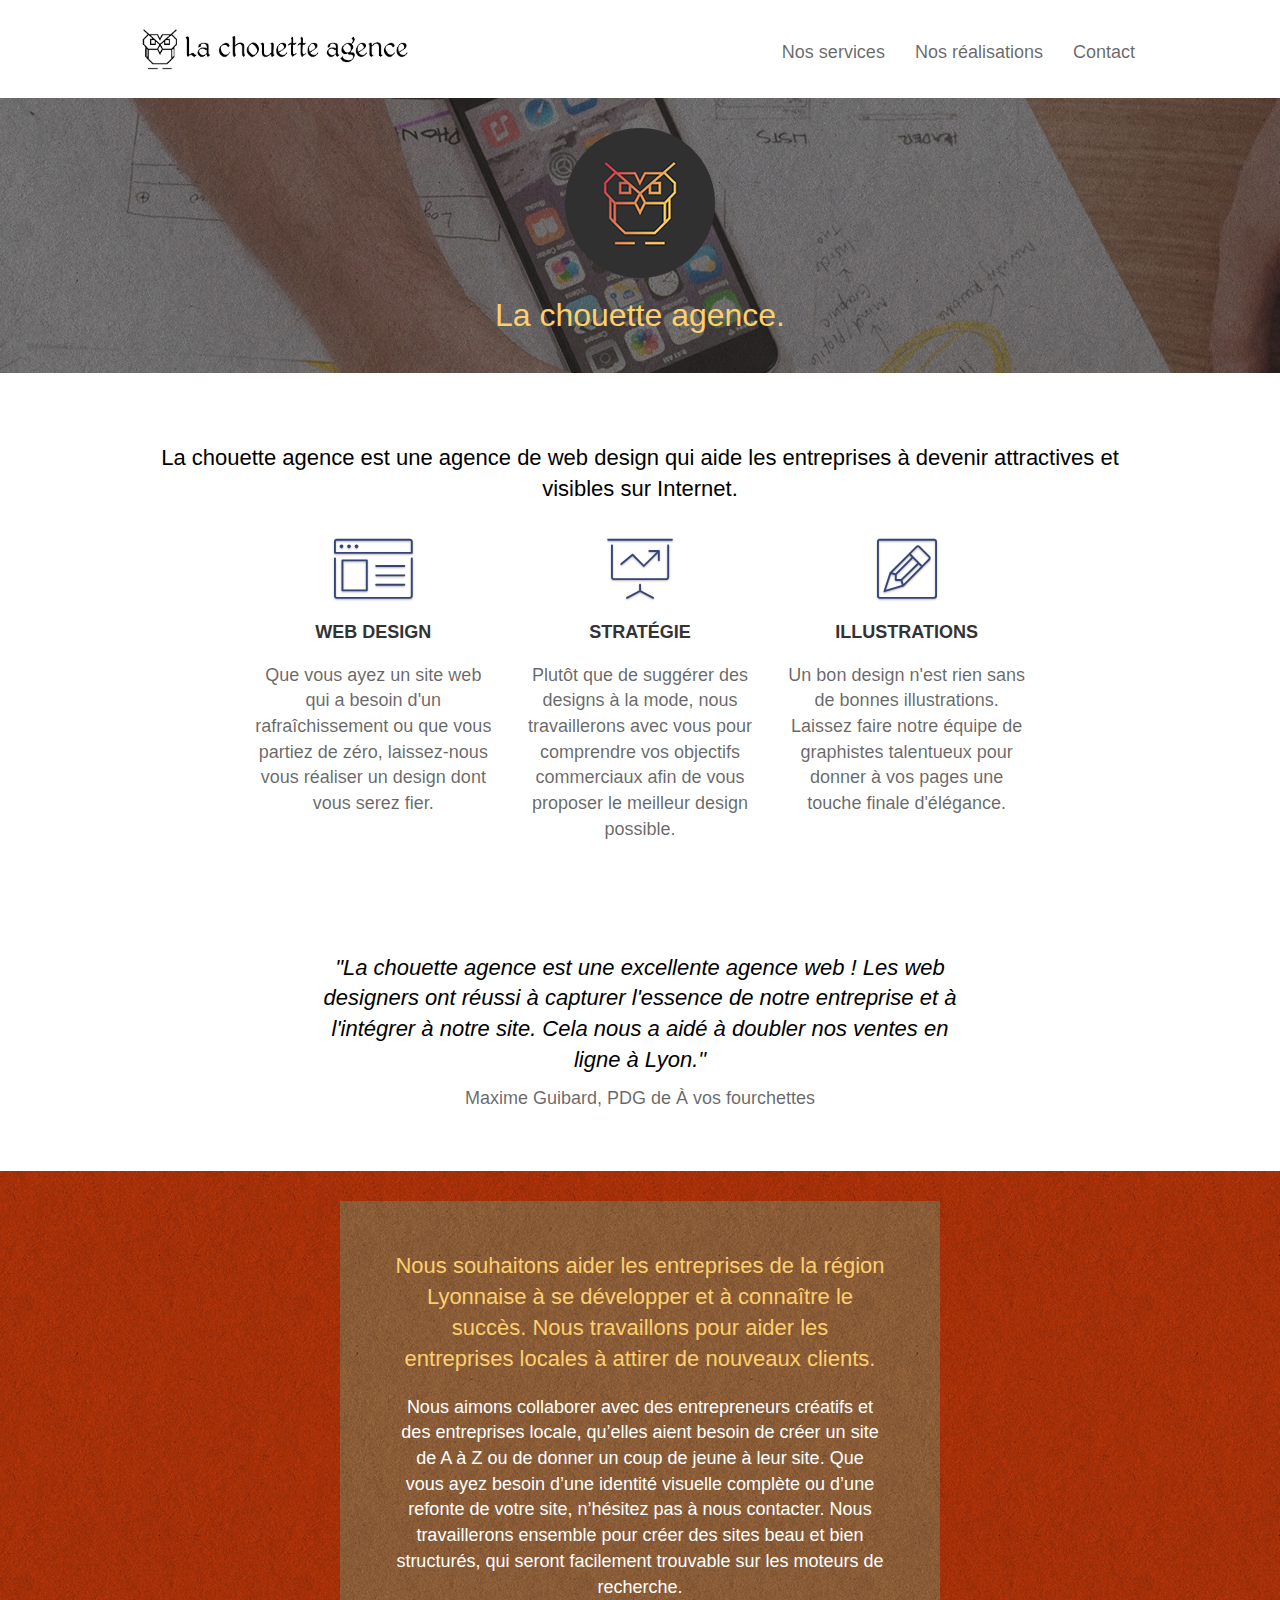
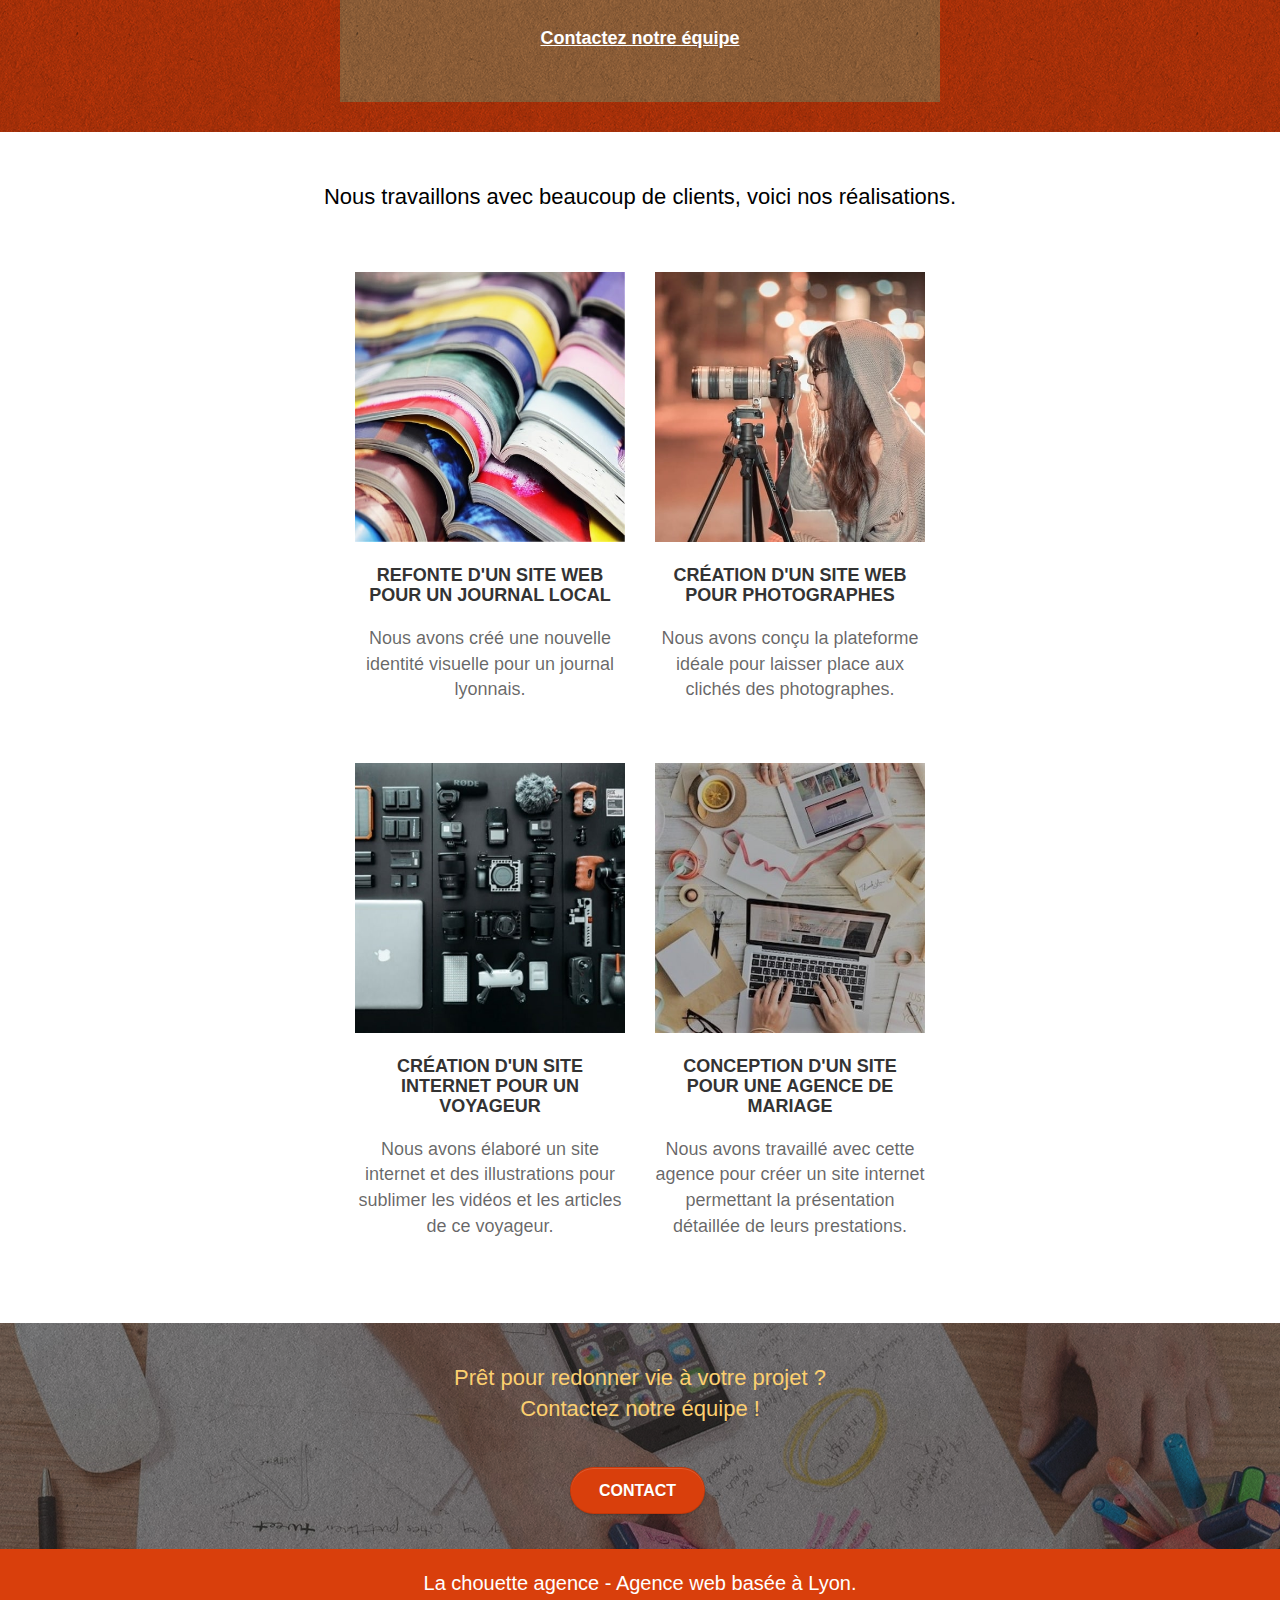
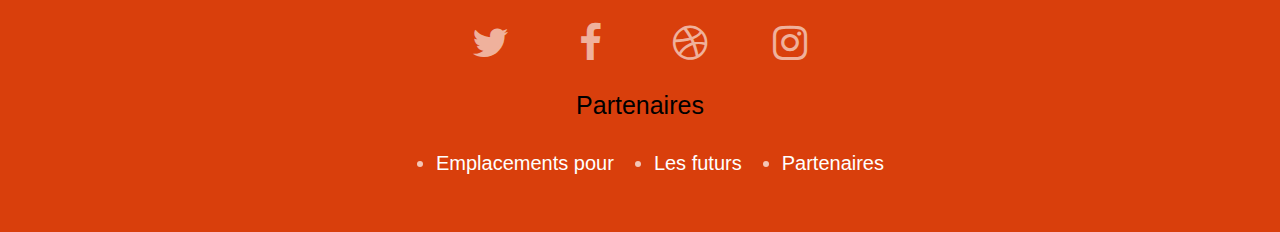
==== index.html @ 9262b7ac "Add files via upload" ====
<!doctype html>
<html lang="fr">
<head>
    <meta charset="utf-8">
    <meta name="keywords" content="agence web design, agence web design Lyon, web designer Lyon,
								   création site web, création site internet, internet design, 
								   web developers, creative web, web ux, meilleur web design, graphiste web,">
    <meta name="description" content="La Chouette agence est une agence de Web Design basée à Lyon 
									  qui vous aidera à réaliser le site internet idéal, adapter à vos besoins !">
    <meta name="viewport" content="width=device-width, initial-scale=1.0, viewport-fit=cover">

    <link rel="shortcut icon" type="image/png" href="favicon.jpg">
	<link rel="stylesheet" type="text/css" href="./css/bootstrap.css">
	<link rel="stylesheet" type="text/css" href="style.css">
	<link rel="stylesheet" type="text/css" href="./css/font-awesome.css">
	<link rel="stylesheet" type="text/css" href="./css/et-line.css">
	<link rel="canonical" href="https://leo-webdev.github.io/LeoBousquet_4_16042021/index.html" />

    <title>La Chouette Agence - Agence Web Design</title>

</head>

<body>
	<!-- Principal conteneur -->
	<div class="page-container">
		
		<!-- bloc-0 -->
		<header class="bloc bgc-white l-bloc " id="bloc-0" role="banner">
			<div class="container bloc-sm">
		
				<nav class="navbar row">
					<div class="navbar-header">
						<a class="navbar-brand" href="index.html">
							<img src="img/la-chouette-agence.png" alt="Logo La Chouette Agence, entreprise de Web Design basé à Lyon" height="50" />
						</a>
						<button id="nav-toggle" type="button" class="ui-navbar-toggle navbar-toggle" data-toggle="collapse" data-target=".navbar-1" role="button" aria-label="Contact">
							<span class="icon-bar"></span>
							<span class="icon-bar"></span>
							<span class="icon-bar"></span>
						</button>
					</div>
					<div class="collapse navbar-collapse navbar-1 special-dropdown-nav">
						<ul class="site-navigation nav navbar-nav">
							<li>
								<a href="#bloc-2-services">Nos services</a>
							</li>
							<li>
								<a href="#bloc-4-portfolio">Nos réalisations</a>
							</li>
							<li>
								<a href="page2.html">Contact</a>
							</li>
						</ul>
					</div>
				</nav>
			</div>
		</header>
		<!-- bloc-0 END -->

		<!-- bloc-1-presentation -->
		<div class="bloc bgc-dark-slate-blue bg-banniere d-bloc bg-t-edge bloc-bg-texture texture-paper b-parallax" id="bloc-1-hero">
			<div class="container bloc-lg">
				<div class="row tight-width-whitespace">
					<div class="col-sm-12">
						<img src="img/logo.png" class="center-block image-resize-mode" alt="Logo La Chouette Agence, entreprise de Web Design basé à Lyon" />
						<h1 class="text-center hero-bloc-text tc-yellow ">
							La chouette agence.
						</h1>
					</div>
				</div>
			</div>
		</div>
		<!-- bloc-1-presentation END -->

		<!-- bloc-2-services -->
		<div class="bloc bgc-white l-bloc" id="bloc-2-services">
			<div class="container bloc-md">
				<div class="row">
					<div class="col-sm-12 text-center">
						<h2>La chouette agence est une agence de web design qui aide les entreprises à devenir 
							attractives et visibles sur Internet.</h2>
					</div>
				</div>
				<div class="row voffset-lg med-width-whitespace">
					<div class="col-sm-4">
						<div class="text-center">
							<span class="et-icon-browser sm-shadow icon-dark-slate-blue icons icon-lg"></span>
						</div>
						<h3 class="mg-md text-center">
							Web design
						</h3>
						<p class="text-center ">
							Que vous ayez un site web qui a besoin d'un rafraîchissement ou que vous partiez de 
							zéro, laissez-nous vous réaliser un design dont vous serez fier.
						</p>
					</div>
					<div class="col-sm-4">
						<div class="text-center">
							<span class="et-icon-presentation sm-shadow icon-dark-slate-blue icons icon-lg"></span>
						</div>
						<h3 class="mg-md text-center">
							Stratégie
						</h3>
						<p class="text-center ">
							Plutôt que de suggérer des designs à la mode, nous travaillerons avec vous pour comprendre 
							vos objectifs commerciaux afin de vous proposer le meilleur design possible.
						</p>
					</div>
					<div class="col-sm-4">
						<div class="text-center">
							<span class="et-icon-edit sm-shadow icon-dark-slate-blue icons icon-lg"></span>
						</div>
						<h3 class="mg-md text-center">
							Illustrations
						</h3>
						<p class="text-center ">
							Un bon design n'est rien sans de bonnes illustrations. Laissez faire notre équipe de 
							graphistes talentueux pour donner à vos pages une touche finale d'élégance.
						</p>
					</div>
				</div>
				<div class="row voffset-lg voffset">
					<div class="col-xs-12 col-md-8 col-md-offset-2 text-center">
						<h2 class="italic">"La chouette agence est une excellente agence web ! Les web designers ont réussi à capturer 
							l'essence de notre entreprise et à l'intégrer à notre site. Cela nous a aidé à doubler nos 
							ventes en ligne à Lyon."</h2>
						<p>Maxime Guibard, PDG de À vos fourchettes</p>
					</div>
				</div>
			</div>
		</div>
		<!-- bloc-2-services END -->

		<!-- bloc-3-what-i-do -->
		<div class="bloc tc-yellow bgc-atomic-tangerine bg-presentation d-bloc bloc-bg-texture texture-paper b-parallax" id="bloc-3-what-i-do">
			<div class="container bloc-lg">
				<div class="row tight-width-whitespace black-background">
					<div class="col-sm-12">
						<h2 class="mg-md text-center tc-yellow">
							Nous souhaitons aider les entreprises de la région Lyonnaise à se développer et à connaître 
							le succès. Nous travaillons pour aider les entreprises locales à attirer de nouveaux clients.<br>
						</h2>
						<p class="text-center white">
							Nous aimons collaborer avec des entrepreneurs créatifs et des entreprises locale, qu’elles 
							aient besoin de créer un site de A à Z ou de donner un coup de jeune à leur site. Que vous 
							ayez besoin d’une identité visuelle complète ou d’une refonte de votre site, n’hésitez pas 
							à nous contacter. Nous travaillerons ensemble pour créer des sites beau et bien structurés, 
							qui seront facilement trouvable sur les moteurs de recherche.<br><br>
							<a class="ltc-white bold-link" href="page2.html">Contactez notre équipe</a>
						</p>
					</div>
				</div>
			</div>
		</div>
		<!-- bloc-3-what-i-do END -->

		<!-- bloc-4-portfolio -->
		<div class="bloc bgc-white bg-repeat l-bloc" id="bloc-4-portfolio">
			<div class="container bloc-lg">
				<div class="row">
					<div class="col-sm-12 text-center">
						<h2>Nous travaillons avec beaucoup de clients, voici nos réalisations.</h2>
					</div>
				</div>
				<div class="row tight-width-whitespace portfolio-row">
					<div class="col-sm-6">
						<a href="#" data-lightbox="img/1.jpg" data-gallery-id="gallery-1" data-caption="Refonte d'un site web pour un journal local" data-frame="snapshot-lb">
							<img src="img/1.jpg" alt="Image de livres" class="img-responsive portfolio-thumb" />
						</a>
						<h3 class="mg-md text-center">
							Refonte d'un site web pour un journal local
						</h3>
						<p class="text-center">
							Nous avons créé une nouvelle identité visuelle pour un journal lyonnais.
						</p>
					</div>
					<div class="col-sm-6">
						<a href="#" data-lightbox="img/2.jpg" data-gallery-id="gallery-1" data-caption="Création d'un site web pour photographes" data-frame="snapshot-lb">
							<img src="img/2.jpg" class="img-responsive portfolio-thumb" alt="Image d'une photographe" />
						</a>
						<h3 class="mg-md text-center">
							Création d'un site web pour photographes
						</h3>
						<p class="text-center">
							Nous avons conçu la plateforme idéale pour laisser place aux clichés des photographes.
						</p>
					</div>
				</div>
				<div class="row tight-width-whitespace portfolio-row">
					<div class="col-sm-6">
						<a href="#" data-lightbox="img/3.jpg" data-gallery-id="gallery-1" data-caption="Création d'un site internet pour un voyageur" data-frame="snapshot-lb">
							<img src="img/3.jpg" class="img-responsive portfolio-thumb" alt="Image de matérial audiovisuel"/>
						</a>
						<h3 class="mg-md text-center">
							Création d'un site internet pour un voyageur
						</h3>
						<p class="text-center">
							Nous avons élaboré un site internet et des illustrations pour sublimer les vidéos et les articles de ce voyageur.
						</p>
					</div>
					<div class="col-sm-6">
						<a href="#" data-lightbox="img/4.jpg" data-gallery-id="gallery-1" data-caption="Conception d'un site pour une agence de mariage" data-frame="snapshot-lb">
							<img src="img/4.jpg" class="img-responsive portfolio-thumb" alt="Image d'un bureau partagé, très encombré" />
						</a>
						<h3 class="mg-md text-center">
							Conception d'un site pour une agence de mariage
						</h3>
						<p class="text-center">
							Nous avons travaillé avec cette agence pour créer un site internet permettant la présentation détaillée de leurs prestations.
						</p>
					</div>
				</div>
			</div>
		</div>
		<!-- bloc-4-portfolio END -->

		<!-- bloc-5-cta -->
		<div class="bloc bgc-dark-slate-blue bg-banniere d-bloc bloc-bg-texture texture-paper" id="bloc-5-cta">
			<div class="container bloc-lg">
				<div class="row">
					<h2 class="mg-md text-center tc-yellow">
						Prêt pour redonner vie à votre projet ?<br>Contactez notre équipe !
					</h2>
					<div class="col-sm-12 text-center">
						<a href="page2.html" class="btn btn-atomic-tangerine btn-clean btn-rd btn-lg cta-hero">Contact</a>
					</div>
				</div>
			</div>
		</div>
		<!-- bloc-5-cta END -->

		<!-- Footer - bloc-8 -->
		<footer class="bloc bgc-atomic-tangerine d-bloc" id="bloc-8" role="contentinfo">
			<div class="container bloc-sm">
				<div class="row">
					<div class="col-sm-12">
						<p class="text-center white bigger-font">
							La chouette agence - Agence web basée à Lyon.<br>
						</p>
						<div class="row row-no-gutters social">
							<div class="col-sm-3">
								<div class="text-center">
									<a class="social" target="_blank" href="https://twitter.com/" title="twitter" rel="noopener">
										<span class="fa fa-twitter icon-md"></span>
									</a>
								</div>
							</div>
							<div class="col-sm-3">
								<div class="text-center">
									<a class="social" target="_blank" href="https://facebook.com/" title="facebook" rel="noopener">
										<span class="fa fa-facebook icon-md"></span>
									</a>
								</div>
							</div>
							<div class="col-sm-3">
								<div class="text-center">
									<a class="social" target="_blank" href="https://dribbble.com/" title="dribbble" rel="noopener">
										<span class="fa fa-dribbble icon-md"></span>
									</a>
								</div>
							</div>
							<div class="col-sm-3">
								<div class="text-center">
									<a class="social" target="_blank" href="https://instagram.com/" title="instagram" rel="noopener">
										<span class="fa fa-instagram icon-md"></span>
									</a>
								</div>
						</div>
					</div>
					<div class="partners">
						<p class="black">Partenaires</p>
						<div class="partners-div">
							<ul>
								<li><a href="#">Emplacements pour</a></li>
							</ul>
							<ul>
								<li><a href="#">Les futurs</a></li>
							</ul>
							<ul>
								<li><a href="#">Partenaires</a></li>
							</ul>
						</div>
				</div>
			</div>
		</div>
		</footer>
		<!-- Footer - bloc-8 END -->

	</div>
	<!-- Principal conteneur END -->

	<script src="./js/jquery-2.1.0.js"></script>
	<script src="./js/bootstrap.js"></script>
	<script src="./js/blocs.js"></script>
	<script src="./js/jquery.touchSwipe.js"></script>
	<script src="./js/gmaps.js"></script>

		<!-- Analytics -->
	<!-- Global site tag (gtag.js) - Google Analytics / Google Search Console -->
	<!--<script async src="https://www.googletagmanager.com/gtag/js?id=UA-195037238-1"></script>
	<script>
	window.dataLayer = window.dataLayer || [];
	function gtag(){dataLayer.push(arguments);}
	gtag('js', new Date());

	gtag('config', 'UA-195037238-1');
	</script>-->
	<!-- Analytics END -->

</body>

</html>
---- style.css ----
body{margin:0;padding:0;background:#fff;overflow-x:hidden;-webkit-font-smoothing:antialiased;-moz-osx-font-smoothing:grayscale}a,button{transition:all .3s ease-in-out;outline:0!important}a:hover{text-decoration:none;cursor:pointer}.bloc{width:100%;clear:both;background:50% 50% no-repeat;padding:0 50px;-webkit-background-size:cover;-moz-background-size:cover;-o-background-size:cover;background-size:cover;position:relative}.bloc .container{padding-left:0;padding-right:0}.bloc-lg{padding:30px 50px}.bloc-md{padding:50px}.bloc-sm{padding:20px 50px}.bg-b-edge,.bg-bl-edge,.bg-br-edge,.bg-center,.bg-l-edge,.bg-r-edge,.bg-repeat,.bg-t-edge,.bg-tl-edge,.bg-tr-edge{-webkit-background-size:auto!important;-moz-background-size:auto!important;-o-background-size:auto!important;background-size:auto!important}.bg-repeat{background:repeat}.bg-t-edge{background:top no-repeat}.bloc-bg-texture::before{content:"";background-size:2px 2px;position:absolute;top:0;bottom:0;left:0;right:0}.partners,.social{display:flex;margin:25px 15px;justify-content:space-around}.partners{flex-direction:column;align-items:center}.partners-div{display:flex;font-size:20px}.black{color:#000;font-size:25px;padding-bottom:15px}.texture-paper::before{background:url(img/texture-paper.png);background-size:280px 280px}.b-parallax{background-attachment:fixed}.d-bloc{color:rgba(255,255,255,.7)}.d-bloc button:hover{color:rgba(255,255,255,.9)}.d-bloc .icon-round,.d-bloc .icon-rounded,.d-bloc .icon-semi-rounded-a,.d-bloc .icon-semi-rounded-b,.d-bloc .icon-square{border-color:rgba(255,255,255,.9)}.d-bloc .divider-h span{border-color:rgba(255,255,255,.2)}.d-bloc .a-btn,.d-bloc .navbar a,.d-bloc .navbar-brand,.d-bloc a .icon-lg,.d-bloc a .icon-md,.d-bloc a .icon-sm,.d-bloc a .icon-xl,.d-bloc h1 a,.d-bloc h2 a,.d-bloc h3 a,.d-bloc h4 a,.d-bloc h5 a,.d-bloc h6 a,.d-bloc p a{color:rgba(255,255,255,.6)}.d-bloc .a-btn:hover,.d-bloc .navbar a:hover,.d-bloc .navbar-brand:hover,.d-bloc a:hover .icon-lg,.d-bloc a:hover .icon-md,.d-bloc a:hover .icon-sm,.d-bloc a:hover .icon-xl,.d-bloc h1 a:hover,.d-bloc h2 a:hover,.d-bloc h3 a:hover,.d-bloc h4 a:hover,.d-bloc h5 a:hover,.d-bloc h6 a:hover,.d-bloc p a:hover{color:#fff}.d-bloc .navbar-toggle .icon-bar{background:#fff}.d-bloc .btn-wire,.d-bloc .btn-wire:hover{color:#fff;border-color:#fff}.d-bloc .panel{color:rgba(0,0,0,.5)}.d-bloc .panel button:hover{color:rgba(0,0,0,.7)}.d-bloc .panel icon{border-color:rgba(0,0,0,.7)}.d-bloc .panel .divider-h span{border-color:rgba(0,0,0,.1)}.d-bloc .panel .a-btn{color:rgba(0,0,0,.6)}.d-bloc .panel .a-btn:hover{color:#000}.d-bloc .panel .btn-wire,.d-bloc .panel .btn-wire:hover{color:rgba(0,0,0,.7);border-color:rgba(0,0,0,.3)}.d-bloc .panel,.l-bloc{color:rgba(0,0,0,.5)}.d-bloc .panel button:hover,.l-bloc button:hover{color:rgba(0,0,0,.7)}.l-bloc .icon-round,.l-bloc .icon-rounded,.l-bloc .icon-semi-rounded-a,.l-bloc .icon-semi-rounded-b,.l-bloc .icon-square{border-color:rgba(0,0,0,.7)}.d-bloc .panel .divider-h span,.l-bloc .divider-h span{border-color:rgba(0,0,0,.1)}.d-bloc .panel .a-btn,.l-bloc .a-btn,.l-bloc .navbar a,.l-bloc .navbar-brand,.l-bloc a .icon-lg,.l-bloc a .icon-md,.l-bloc a .icon-sm,.l-bloc a .icon-xl,.l-bloc h1 a,.l-bloc h2 a,.l-bloc h3 a,.l-bloc h4 a,.l-bloc h5 a,.l-bloc h6 a,.l-bloc p a{color:rgba(0,0,0,.6)}.d-bloc .panel .a-btn:hover,.l-bloc .a-btn:hover,.l-bloc .navbar a:hover,.l-bloc .navbar-brand:hover,.l-bloc a:hover .icon-lg,.l-bloc a:hover .icon-md,.l-bloc a:hover .icon-sm,.l-bloc a:hover .icon-xl,.l-bloc h1 a:hover,.l-bloc h2 a:hover,.l-bloc h3 a:hover,.l-bloc h4 a:hover,.l-bloc h5 a:hover,.l-bloc h6 a:hover,.l-bloc p a:hover{color:#000}.l-bloc .navbar-toggle .icon-bar{color:rgba(0,0,0,.6)}.d-bloc .panel .btn-wire,.d-bloc .panel .btn-wire:hover,.l-bloc .btn-wire,.l-bloc .btn-wire:hover{color:rgba(0,0,0,.7);border-color:rgba(0,0,0,.3)}.voffset{margin-top:30px}.voffset-lg{margin-top:80px}.row-no-gutters{margin-right:0;margin-left:0}.row.row-no-gutters>[class*=" col-"],.row.row-no-gutters>[class^=col-]{padding-right:0;padding-left:0}#bloc-1-hero h1{font-size:32px}.navbar{margin-bottom:0;z-index:1}.navbar-brand{height:auto;padding:3px 15px;font-size:25px;font-weight:400;font-weight:600;line-height:44px}.navbar-brand img{max-height:200px;margin:0 5px 0 0;display:inline}.navbar-brand img[src$=svg]{min-width:100px}.nav-center .navbar-brand img{margin:0}.navbar .nav{padding-top:2px;margin-right:-16px;float:right;z-index:1}.nav>li{float:left;margin-top:4px;font-size:18px}.navbar-nav .open .dropdown-menu>li>a{text-align:inherit}.nav>li a:focus,.nav>li a:hover{background:0 0}.navbar-toggle{margin:10px 10px 0 0;border:0}.navbar-toggle:hover{background:0 0!important}.navbar-toggle .icon-bar{background-color:rgba(0,0,0,.5);width:26px}.nav-invert .navbar .nav{float:left}.nav-invert .navbar-brand,.nav-invert .navbar-header{float:right;position:relative;z-index:2}@media (min-width:768px){.site-navigation{position:absolute;top:50%;right:20px;transform:translate(0,-50%);-webkit-transform:translateY(-50%)}.nav>li .dropdown-menu a,.nav>li .dropdown-menu a:hover{color:#484848}.nav-invert .site-navigation{left:0;right:0}.nav-center{text-align:center}.nav-center .navbar-header{width:100%}.nav-center .nav>li,.nav-center .navbar-brand,.nav-center .navbar-header{float:none;display:inline-block}.nav-center .site-navigation{position:relative;width:100%;right:0;margin-right:0;margin-top:20px}.nav-center.mini-nav .navbar-toggle{float:none;margin:10px auto 0}}.nav>li>.dropdown a{background:0 0!important;display:block;padding:14px 15px}nav .caret{margin:0 5px}.dropdown-menu .dropdown-menu{top:-8px;left:100%}.dropdown-menu .dropmenu-flow-right{top:100%;left:0;margin-left:-1px;border-top-left-radius:0;border-top-right-radius:0}.dropdown-menu .dropdown span{border:4px solid #000;border-top-color:transparent;border-right-color:transparent;border-bottom-color:transparent;margin:6px -5px 0 0!important;float:right}.mg-md{margin-top:10px;margin-bottom:20px}.mg-lg{margin-top:10px;margin-bottom:40px}.btn{margin:0 5px 5px 0}.btn.pull-right{margin:0 0 5px 5px}.btn-d,.btn-d:focus,.btn-d:hover{color:#fff;background:rgba(0,0,0,.3)}button{outline:0!important}.btn-rd{border-radius:40px}.btn-clean{border:1px solid rgba(0,0,0,.08);border-bottom-color:rgba(0,0,0,.1);text-shadow:0 1px 0 rgba(0,0,1,.1);box-shadow:0 1px 3px rgba(0,0,1,.25),inset 0 1px 0 0 rgba(255,255,255,.15)}.icon-md{font-size:40px!important;padding-top:15px}.bigger-font{font-size:20px}.icon-lg{font-size:60px!important}.sm-shadow{text-shadow:0 1px 2px rgba(0,0,0,.3)}.panel-sq,.panel-sq .panel-footer,.panel-sq .panel-heading{border-radius:0}.panel-rd{border-radius:30px}.panel-rd .panel-heading{border-radius:29px 29px 0 0}.panel-rd .panel-footer{border-radius:0 0 29px 29px}.form-control{border-color:rgba(0,0,0,.1);box-shadow:none}.scrollToTop{width:40px;height:40px;position:fixed;bottom:20px;right:20px;opacity:0;z-index:500;transition:all .3s ease-in-out}.scrollToTop span{margin-top:6px}.showScrollTop{font-size:14px;opacity:1}a[data-lightbox]{position:relative;display:block;text-align:center}a[data-lightbox]:hover::before{content:"+";font-family:HelveticaNeue-Light,"Helvetica Neue Light","Helvetica Neue",Helvetica,Arial;font-size:32px;width:50px;height:50px;margin-left:-25px;border-radius:50%;background:rgba(0,0,0,.6);color:#fff;font-weight:100;z-index:1;position:absolute;top:50%;transform:translateY(-50%);-webkit-transform:translateY(-50%)}a[data-lightbox]:hover img{opacity:.6;-webkit-animation-fill-mode:none;animation-fill-mode:none}#lightbox-modal{display:flex;align-items:center}#lightbox-modal .modal-dialog{width:90%;max-width:900px;margin:0 auto 0}#lightbox-modal .modal-dialog img{max-height:90vh;margin:0 auto}.lightbox-caption{padding:20px;color:#fff;background:rgba(0,0,0,.5);position:absolute;left:15px;right:15px;bottom:5px}.close-lightbox{color:#fff;font-size:30px;position:absolute;top:20px;right:20px;z-index:20;background:rgba(0,0,0,.5);border:none;line-height:30px;padding:0 9px 5px;opacity:.3}.close-lightbox:hover,.next-lightbox:hover,.prev-lightbox:hover{opacity:1;color:#fff}.next-lightbox,.prev-lightbox{font-size:20px;color:rgba(255,255,255,.9);background:rgba(0,0,0,.5);transition:all .2s ease-in-out;position:absolute;top:45%;z-index:1;opacity:.4}.next-lightbox{padding:6px 8px 1px 13px;right:25px}.prev-lightbox{padding:6px 13px 1px 10px;left:25px}.snapshot-lb .modal-body{padding-bottom:45px}.snapshot-lb .lightbox-caption{padding:0;color:rgba(0,0,0,.5);background:0 0}.btn,h1,h2,h3,h4,h5,h6,label{font-family:helvetica;font-weight:400;color:#000!important}p{color:rgba(0,0,0,.6)}a{color:#fff}.italic{font-style:italic}.container{max-width:1000px}.hero-bloc-text{font-size:38px}.hero-bloc-text-sub{font-size:36px}.statement-bloc-text{line-height:26px;font-style:italic;font-size:20px;text-align:center;font-weight:lighter;max-width:520px;margin:auto auto auto auto}p{font-size:18px}.tight-width-whitespace{max-width:600px;margin:auto auto auto auto}.h1{font-size:20px;font-family:"Open Sans"}.cta-hero{margin-top:22px;color:#fff!important;text-transform:uppercase;padding:12px 28px 12px 28px;font-size:16px;font-weight:700}.social{max-width:400px;margin:auto auto auto auto}h2{font-size:22px;line-height:1.4em;position:relative}h3{font-size:18px;text-transform:uppercase;font-weight:600;color:#333!important}.med-width-whitespace{max-width:800px;margin:auto auto auto auto;box-shadow:0 0 0 #000}h1{color:#333!important}h4{color:#333!important}.icons{margin-bottom:14px;margin-top:24px}.white{color:#fff!important}.portfolio-thumb{margin-bottom:24px}.portfolio-row{margin-bottom:44px;margin-top:50px}.avatar{box-shadow:0 4px 9px rgba(0,0,0,.3)}.black-background{background-color:rgba(165,147,99,.7);padding:40px 40px 40px 40px}.bold-link{font-weight:900;text-decoration:underline!important}.bgc-white{background-color:#fff}.bgc-dark-slate-blue{background-color:#364577}.bgc-atomic-tangerine{background-color:#d93f0c}.tc-white{color:#fff!important}.tc-yellow{color:#fccf6f!important}.btn-atomic-tangerine{background:#d93f0c;color:#fff!important}.btn-atomic-tangerine:hover{background:#c27956!important;color:#fff!important}.ltc-white{color:#fff!important}.ltc-white:hover{color:#ccc!important}.ltc-atomic-tangerine{color:#f3976c!important}.ltc-atomic-tangerine:hover{color:#c27956!important}.icon-dark-slate-blue{color:#364577!important;border-color:#364577!important}.bg-dots-bg{background-image:url(img/dots-bg.png)}.bg-lines-h2-bg{background-image:url(img/lines-h2-bg.png)}.bg-banniere{background-image:url(img/la-chouette-agence-banniere.jpg)}.bg-presentation{background-image:url(img/image-de-presentation.jpg)}@media (max-width:1024px){.bloc{padding-left:20px;padding-right:20px}.bloc-tile-2.full-width-bloc .container,.bloc-tile-3.full-width-bloc .container,.bloc-tile-4.full-width-bloc .container,.bloc.full-width-bloc{padding-left:0;padding-right:0}}@media (max-width:992px) and (min-width:768px){.navbar .nav{max-width:80%}.nav-center.navbar .nav{max-width:100%}}@media only screen and (min-device-width:768px) and (max-device-width:1024px) and (orientation:landscape){.b-parallax{background-attachment:scroll}}@media only screen and (min-device-width:1024px) and (max-device-width:1366px) and (-webkit-min-device-pixel-ratio:1.5){.b-parallax{background-attachment:scroll}}@media (max-width:991px){.container{width:100%}.b-parallax{background-attachment:scroll}#hero-bloc,.page-container{overflow-x:hidden;position:relative}.bloc{padding-left:constant(safe-area-inset-left);padding-right:constant(safe-area-inset-right)}.bloc-group,.bloc-group .bloc{display:block;width:100%}.bloc-fill-screen .fill-bloc-bottom-edge,.bloc-fill-screen .fill-bloc-top-edge{padding:0 20px;padding-left:constant(safe-area-inset-left);padding-right:constant(safe-area-inset-right)}}@media (max-width:767px){.page-container{overflow-x:hidden;position:relative}#disqus_thread,h1,h2,h3,h4,h5,h6,p{padding-left:10px!important;padding-right:10px!important}.b-parallax{background-attachment:scroll}.navbar .nav{padding-top:0;border-top:1px solid rgba(0,0,0,.2);float:none!important}.navbar.row{margin-left:0;margin-right:0}.site-navigation{position:inherit;transform:none;-webkit-transform:none;-ms-transform:none}.nav>li{margin-top:0;border-bottom:1px solid rgba(0,0,0,.1);background:rgba(0,0,0,.05);text-align:left;padding-left:15px;width:100%}.nav>li:hover{background:rgba(0,0,0,.08)}.dropdown .dropdown a .caret{float:none;margin:5px 0 0 10px!important;border:4px solid #000;border-bottom-color:transparent;border-right-color:transparent;border-left-color:transparent}#hero-bloc .navbar .nav{background:rgba(0,0,0,.8)}#hero-bloc .navbar .nav a{color:rgba(255,255,255,.6)}.hero{padding:50px 0}.hero-nav{left:-1px;right:-1px}.navbar-collapse{padding:0;overflow-x:hidden;-webkit-box-shadow:none;box-shadow:none}.navbar-brand img{max-height:40px;width:auto}.nav-invert .navbar-header{float:none;width:100%}.nav-invert .navbar-toggle{float:left;margin-left:10px}.bloc{padding-left:0;padding-right:0}.bloc-lg,.bloc-xl,.bloc-xxl{padding:40px 0}.bloc-md,.bloc-sm{padding-left:0;padding-right:0}.bloc-fill-screen .fill-bloc-bottom-edge,.bloc-fill-screen .fill-bloc-top-edge,.bloc-tile-2 .container,.bloc-tile-3 .container,.bloc-tile-4 .container{padding-left:0;padding-right:0}.a-block{padding:0 10px}.btn-dwn{display:none}.voffset{margin-top:5px}.voffset-md{margin-top:20px}.voffset-lg{margin-top:30px}form{padding:5px}.close-lightbox{display:inline-block}.blocsapp-device-iphone5{background-size:216px 425px;padding-top:60px;width:216px;height:425px}.blocsapp-device-iphone5 img{width:180px;height:320px}}@media (max-width:400px){.bloc{padding-left:0;padding-right:0}}@media (max-width:767px){.bloc-mob-center-text{text-align:center}}
---- css/et-line.css ----
@font-face {
    font-family: et-line;
    src: url(../fonts/et-line.woff),
         url(../fonts/et-line.svg#et-line);
}

.et-icon-browser,
.et-icon-edit,
.et-icon-presentation
 {
    font-family: et-line;
    line-height: 1;
    display: inline-block
}

.et-icon-browser:before {
    content: "\e00c"
}

.et-icon-edit:before {
    content: "\e01c"
}

.et-icon-presentation:before {
    content: "\e00e"
}
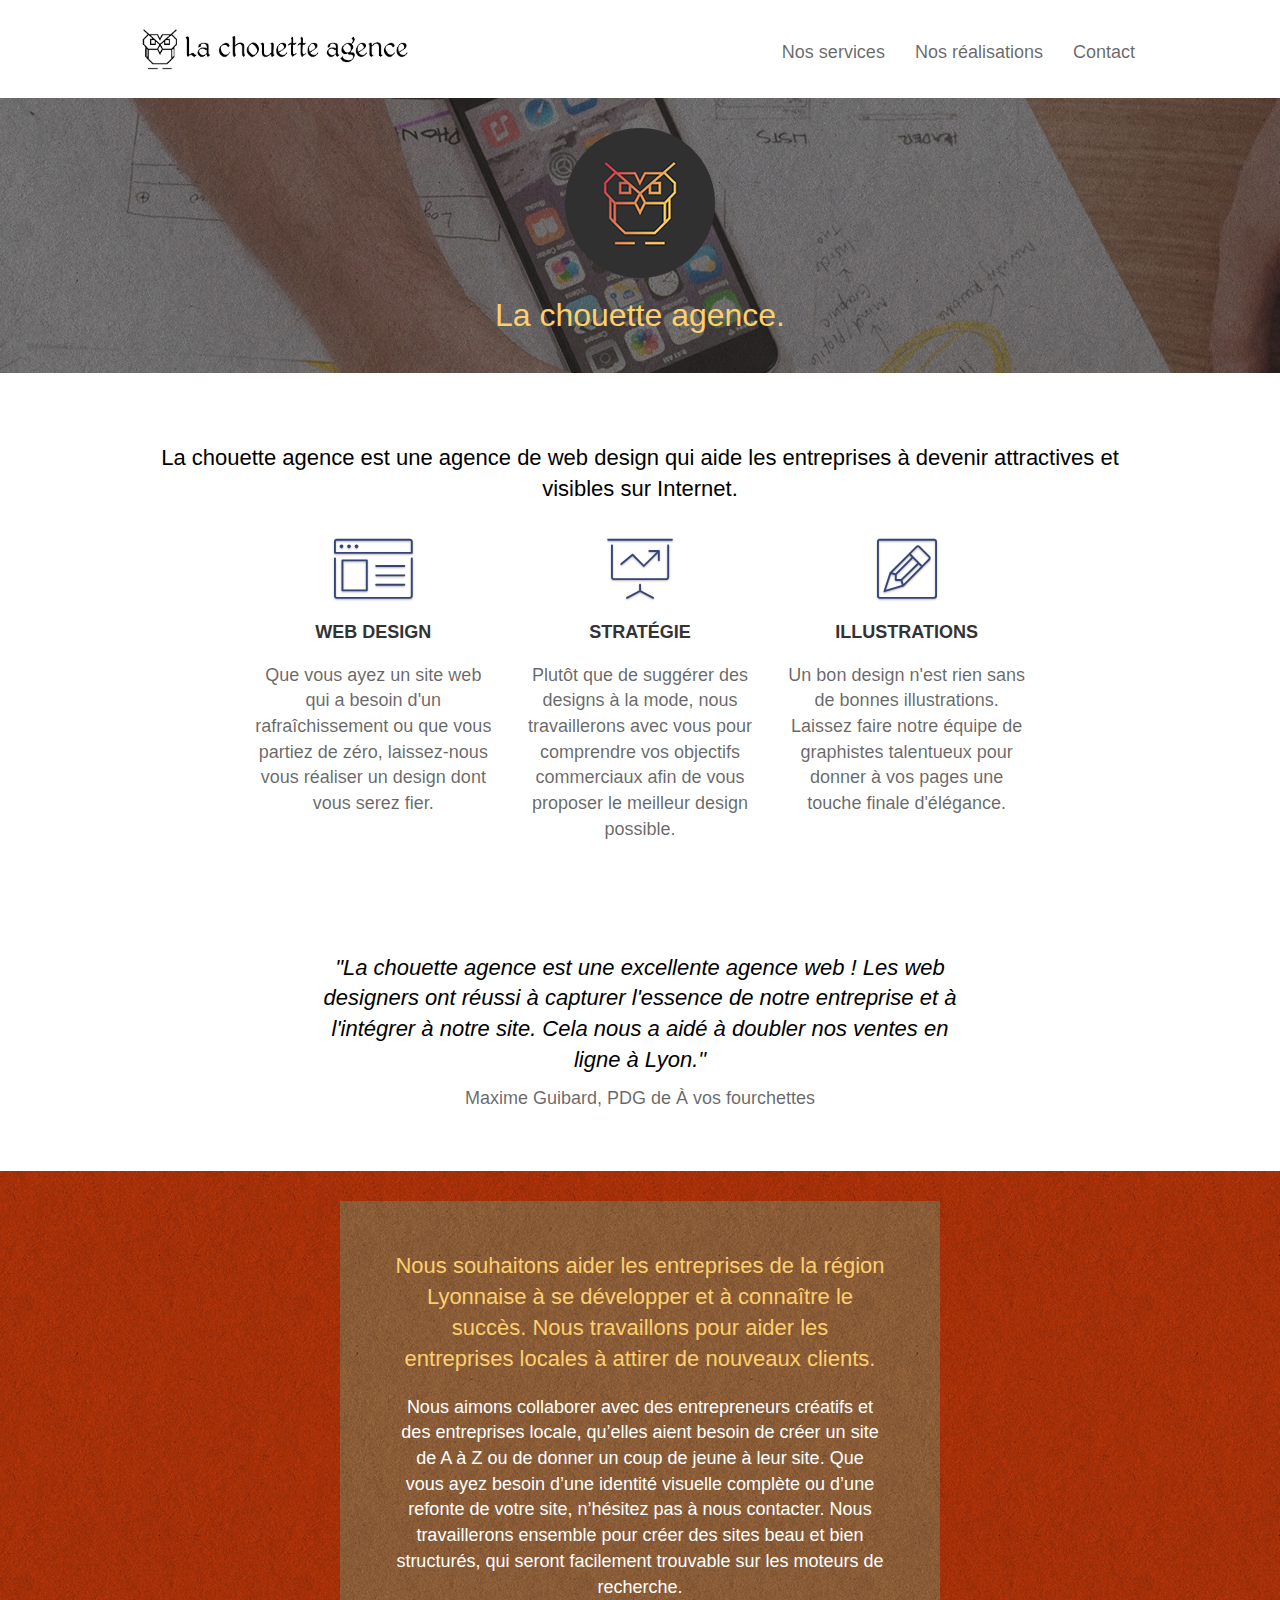
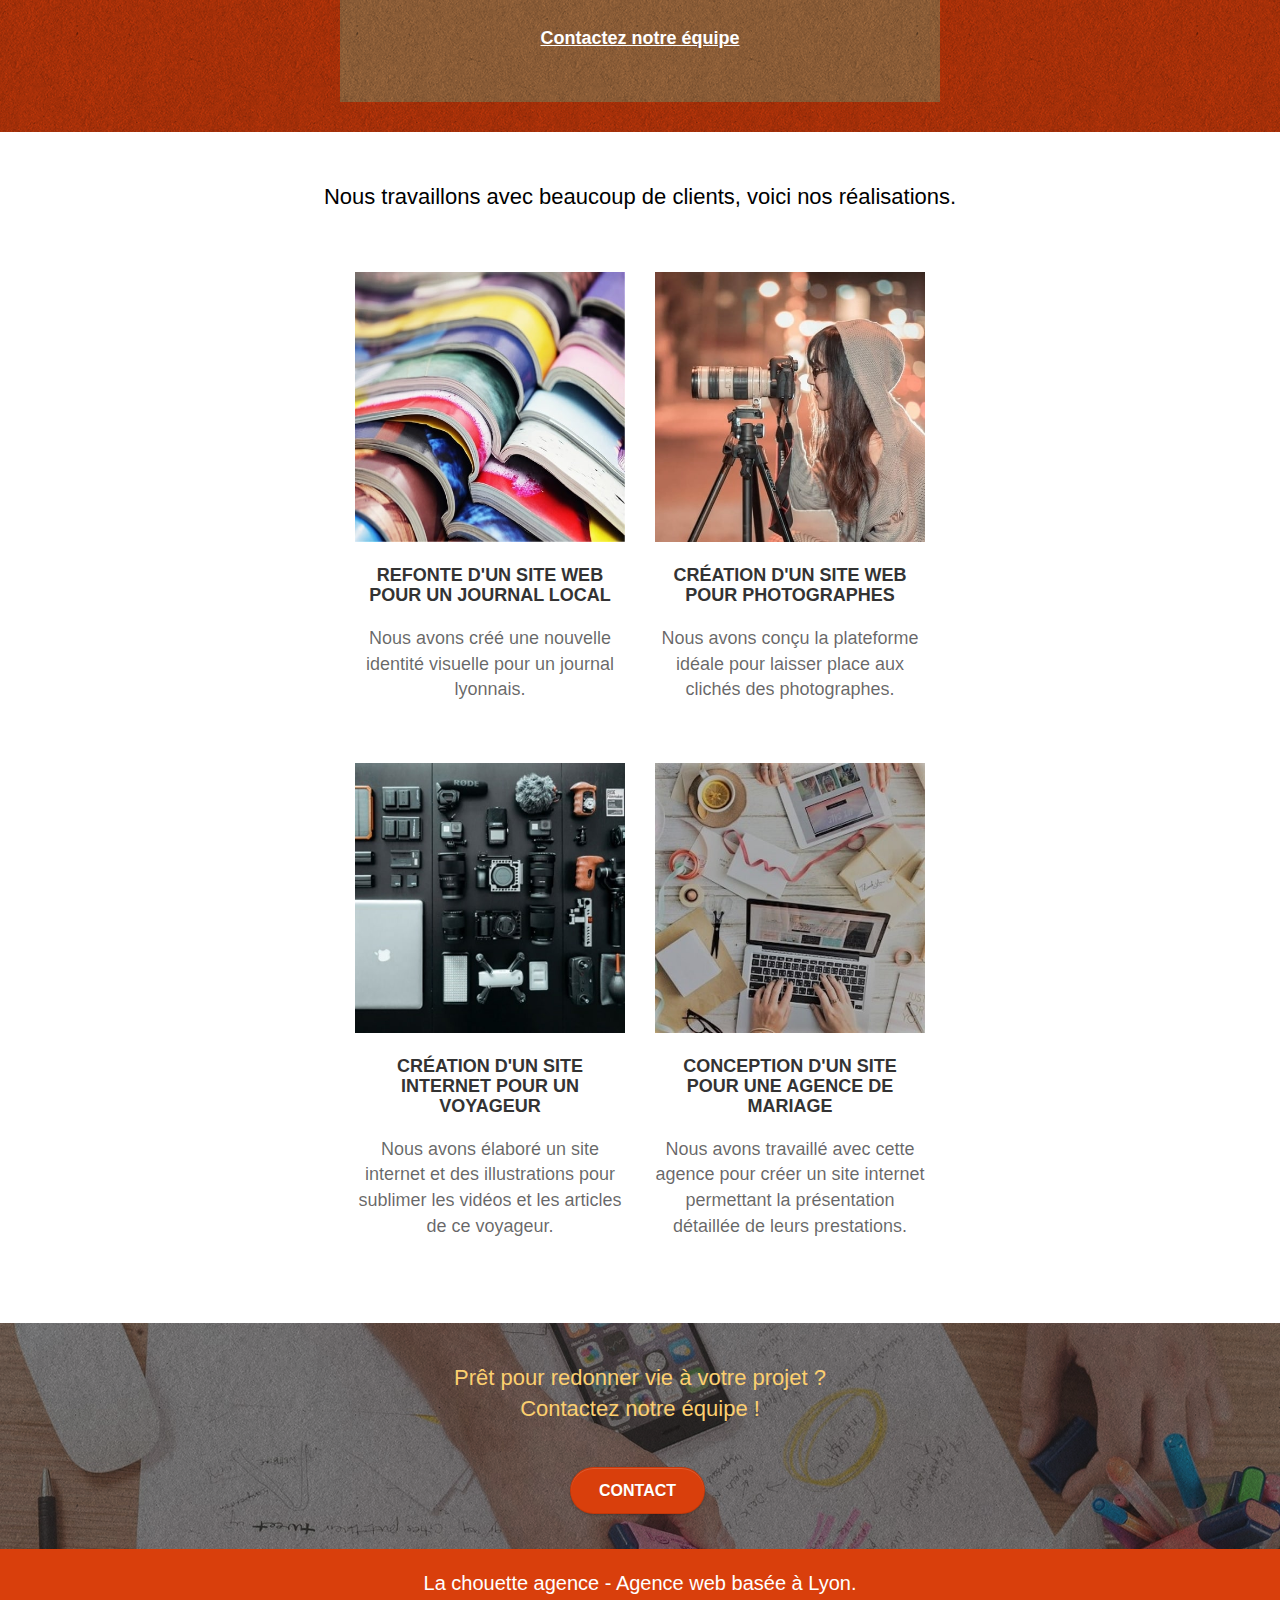
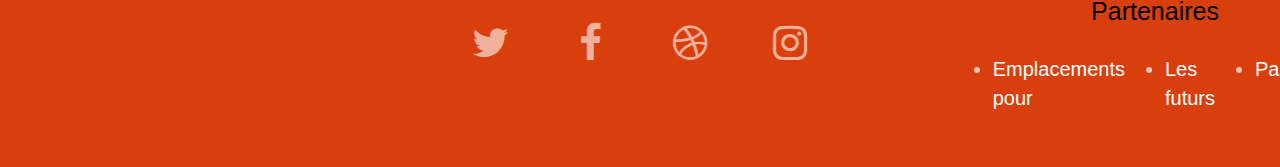
==== commit 3d5bbfe6: "Add files via upload" ====
--- a/index.html
+++ b/index.html
@@ -2,9 +2,6 @@
 <html lang="fr">
 <head>
     <meta charset="utf-8">
-    <meta name="keywords" content="agence web design, agence web design Lyon, web designer Lyon,
-								   création site web, création site internet, internet design, 
-								   web developers, creative web, web ux, meilleur web design, graphiste web,">
     <meta name="description" content="La Chouette agence est une agence de Web Design basée à Lyon 
 									  qui vous aidera à réaliser le site internet idéal, adapter à vos besoins !">
     <meta name="viewport" content="width=device-width, initial-scale=1.0, viewport-fit=cover">
@@ -25,7 +22,7 @@
 	<div class="page-container">
 		
 		<!-- bloc-0 -->
-		<header class="bloc bgc-white l-bloc " id="bloc-0" role="banner">
+		<header class="bloc bgc-white l-bloc " id="bloc-0">
 			<div class="container bloc-sm">
 		
 				<nav class="navbar row">
@@ -33,7 +30,7 @@
 						<a class="navbar-brand" href="index.html">
 							<img src="img/la-chouette-agence.png" alt="Logo La Chouette Agence, entreprise de Web Design basé à Lyon" height="50" />
 						</a>
-						<button id="nav-toggle" type="button" class="ui-navbar-toggle navbar-toggle" data-toggle="collapse" data-target=".navbar-1" role="button" aria-label="Contact">
+						<button id="nav-toggle" type="button" class="ui-navbar-toggle navbar-toggle" data-toggle="collapse" data-target=".navbar-1" aria-label="Contact">
 							<span class="icon-bar"></span>
 							<span class="icon-bar"></span>
 							<span class="icon-bar"></span>
@@ -230,12 +227,12 @@
 		<!-- bloc-5-cta END -->
 
 		<!-- Footer - bloc-8 -->
-		<footer class="bloc bgc-atomic-tangerine d-bloc" id="bloc-8" role="contentinfo">
+		<footer class="bloc bgc-atomic-tangerine d-bloc" id="bloc-8">
 			<div class="container bloc-sm">
 				<div class="row">
 					<div class="col-sm-12">
 						<p class="text-center white bigger-font">
-							La chouette agence - Agence web basée à Lyon.<br>
+							La chouette agence - Agence web basée à Lyon.
 						</p>
 						<div class="row row-no-gutters social">
 							<div class="col-sm-3">
@@ -265,6 +262,7 @@
 										<span class="fa fa-instagram icon-md"></span>
 									</a>
 								</div>
+							</div>	
 						</div>
 					</div>
 					<div class="partners">
@@ -280,9 +278,9 @@
 								<li><a href="#">Partenaires</a></li>
 							</ul>
 						</div>
-				</div>
-			</div>
-		</div>
+					</div>	
+				</div>
+			</div>
 		</footer>
 		<!-- Footer - bloc-8 END -->
 
@@ -297,14 +295,14 @@
 
 		<!-- Analytics -->
 	<!-- Global site tag (gtag.js) - Google Analytics / Google Search Console -->
-	<!--<script async src="https://www.googletagmanager.com/gtag/js?id=UA-195037238-1"></script>
+	<script async src="https://www.googletagmanager.com/gtag/js?id=UA-195037238-1"></script>
 	<script>
 	window.dataLayer = window.dataLayer || [];
 	function gtag(){dataLayer.push(arguments);}
 	gtag('js', new Date());
 
 	gtag('config', 'UA-195037238-1');
-	</script>-->
+	</script>
 	<!-- Analytics END -->
 
 </body>
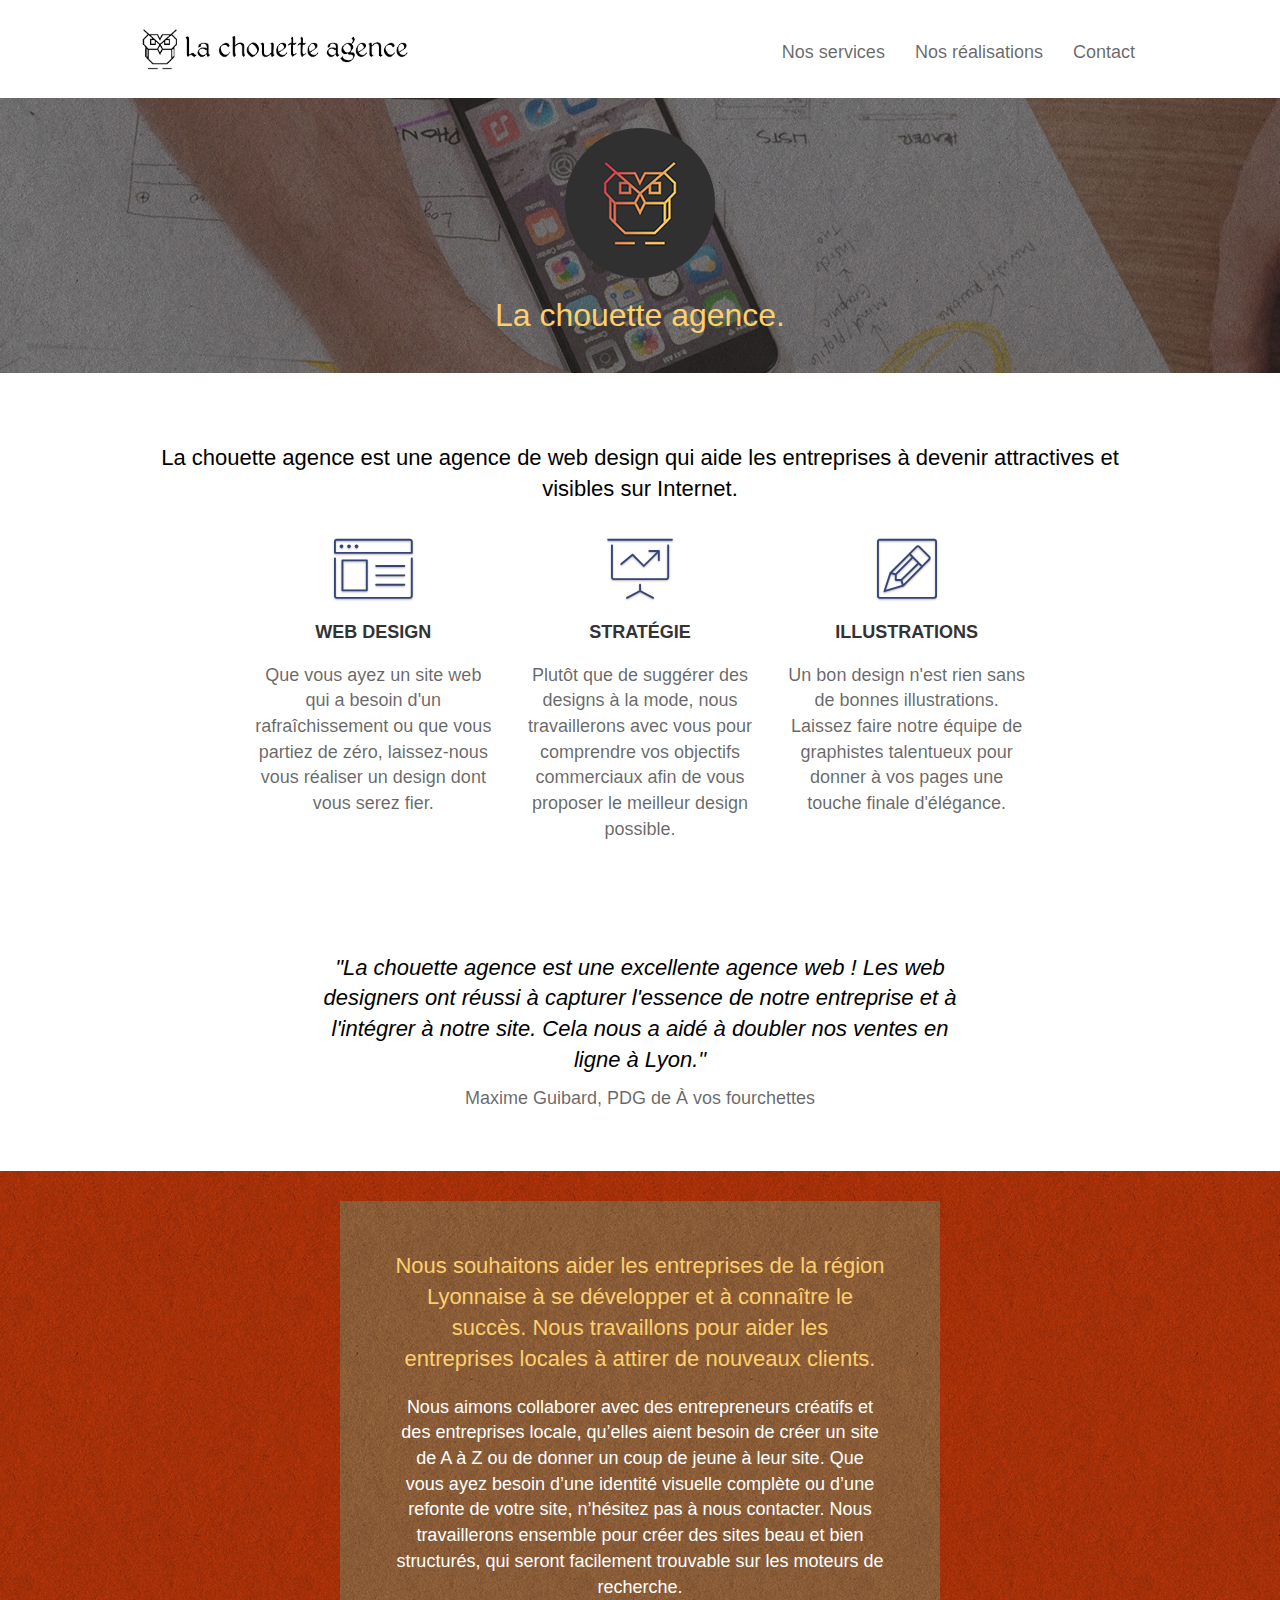
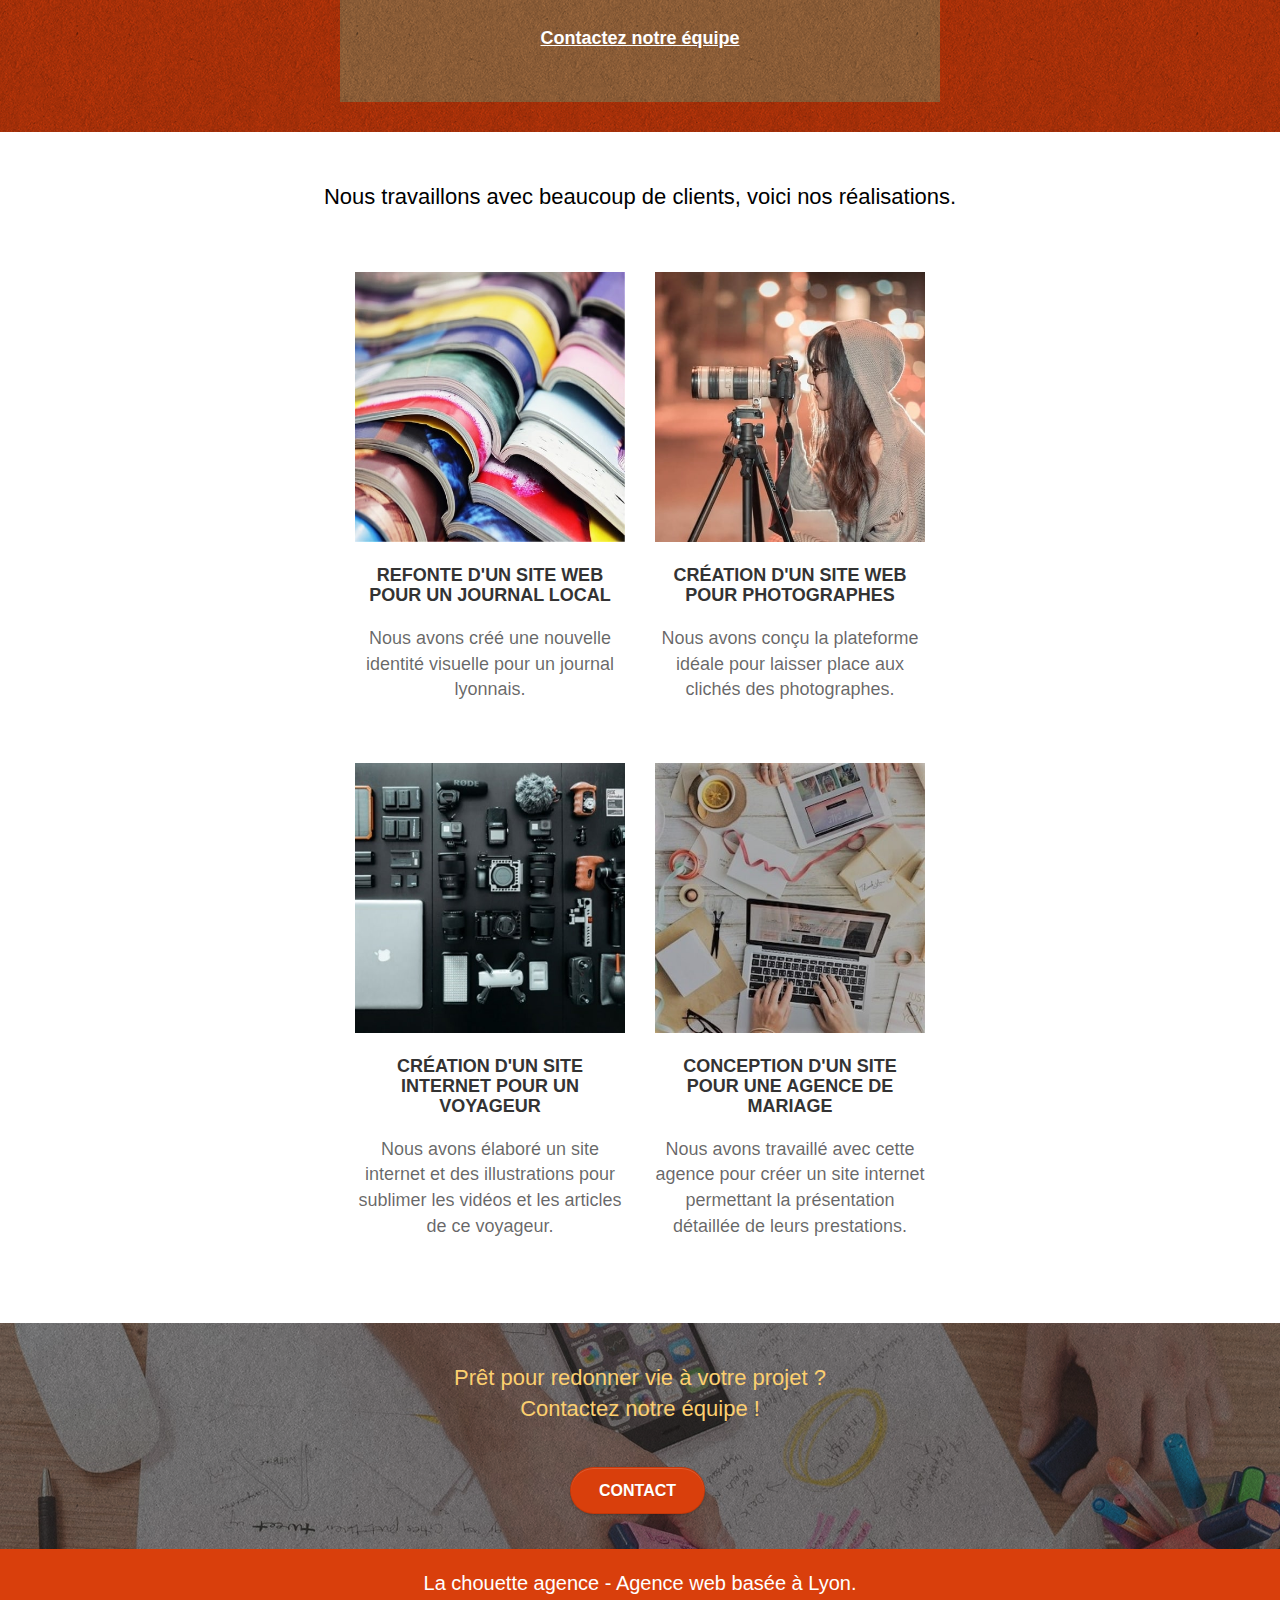
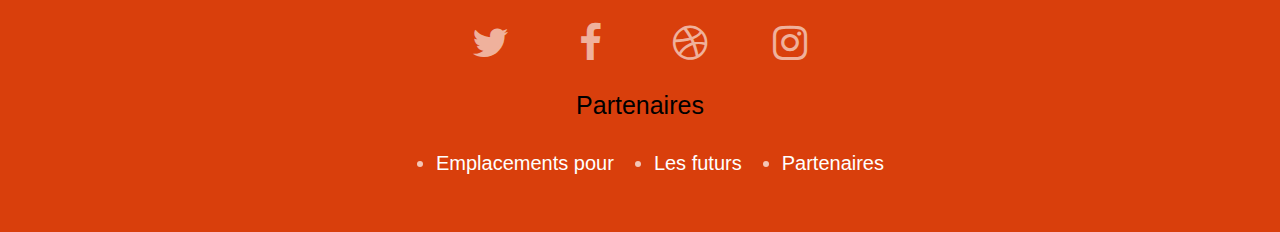
==== commit 4cc272ff: "Add files via upload" ====
--- a/index.html
+++ b/index.html
@@ -262,21 +262,20 @@
 										<span class="fa fa-instagram icon-md"></span>
 									</a>
 								</div>
-							</div>	
-						</div>
-					</div>
-					<div class="partners">
-						<p class="black">Partenaires</p>
-						<div class="partners-div">
-							<ul>
-								<li><a href="#">Emplacements pour</a></li>
-							</ul>
-							<ul>
-								<li><a href="#">Les futurs</a></li>
-							</ul>
-							<ul>
-								<li><a href="#">Partenaires</a></li>
-							</ul>
+							</div>
+						</div>
+						<div class="partners">
+							<p class="black">Partenaires</p>
+							<div class="partners-div">
+								<ul>
+									<li><a href="#">Emplacements pour</a></li>
+								</ul>
+								<ul>
+									<li><a href="#">Les futurs</a></li>
+								</ul>
+								<ul>
+									<li><a href="#">Partenaires</a></li>
+								</ul>
 						</div>
 					</div>	
 				</div>
